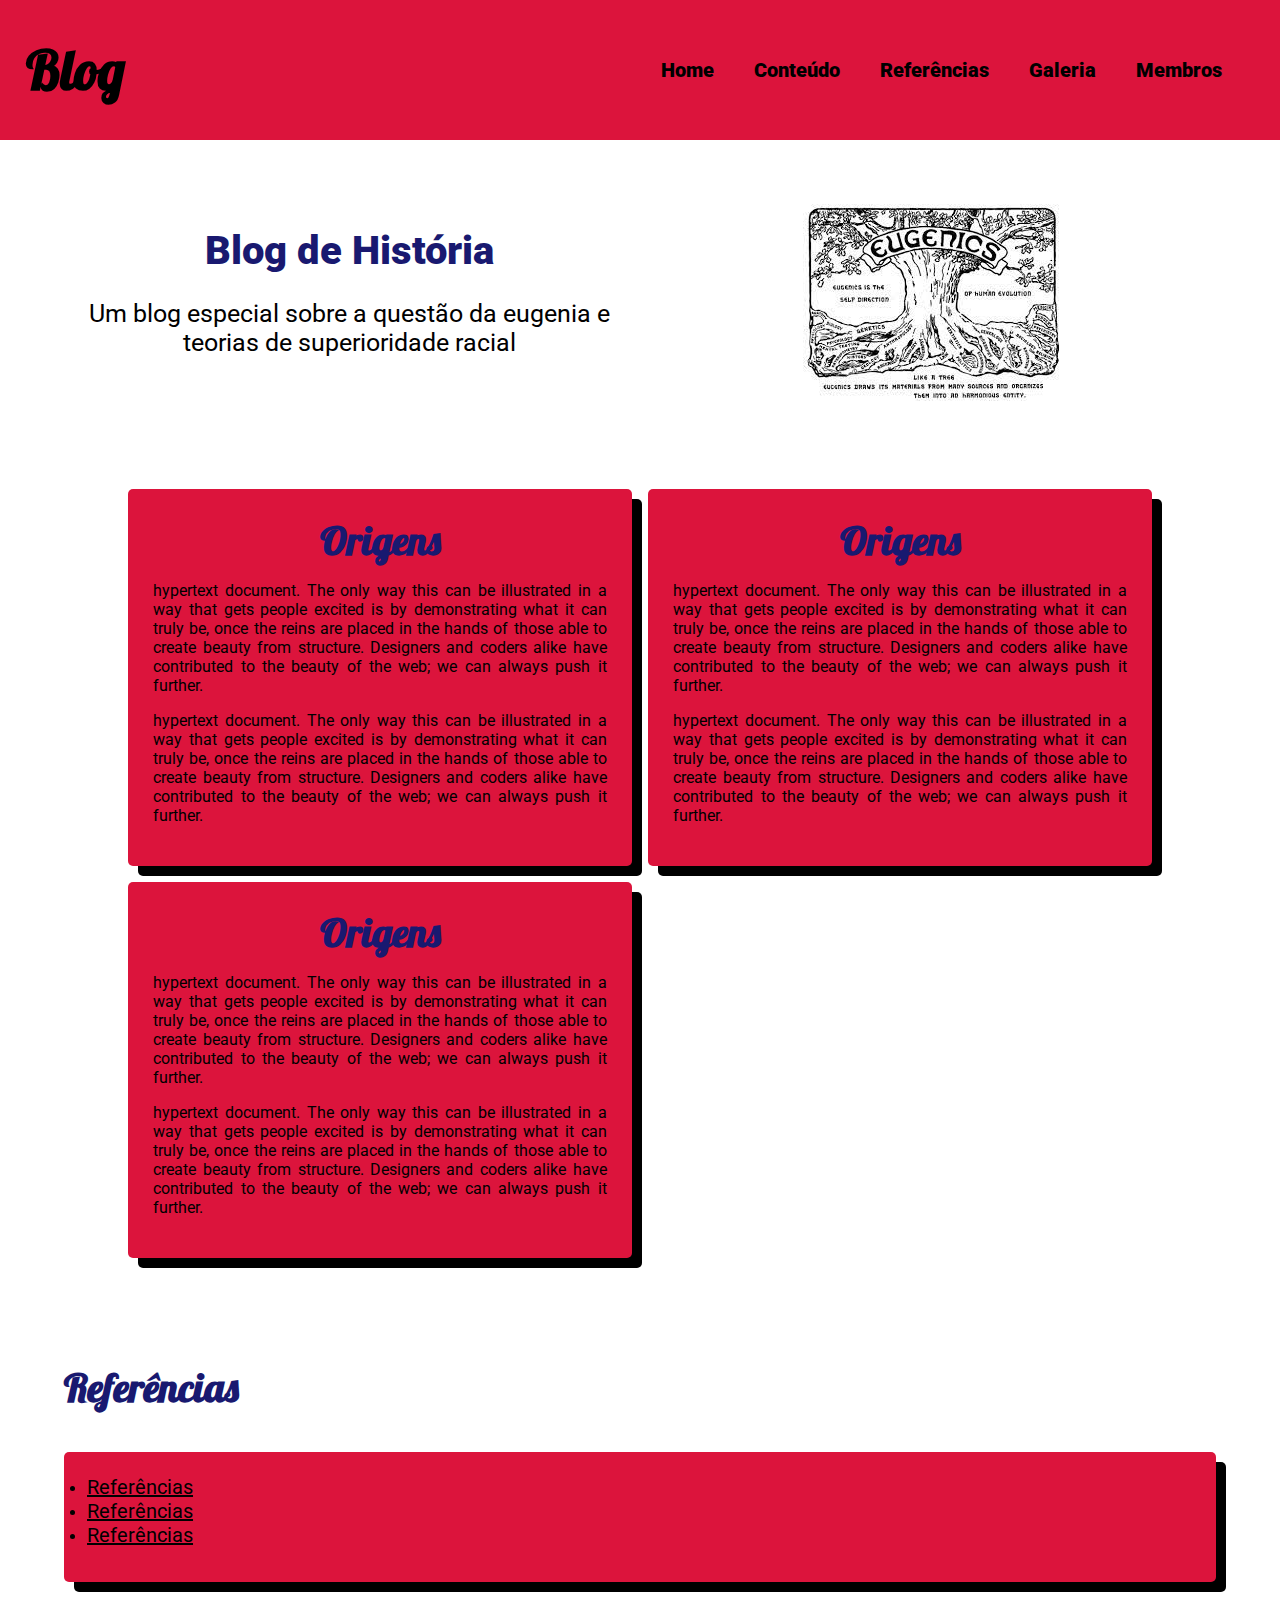
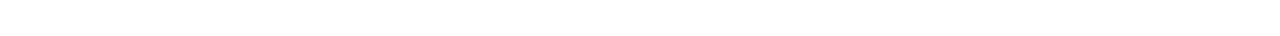
==== HistSite/HistSite/html/index.html @ ebc55e98 "Add files via upload" ====
<!DOCTYPE html>
<html lang="en">

<head>
    <meta charset="UTF-8">
    <meta http-equiv="X-UA-Compatible" content="IE=edge">
    <meta name="viewport" content="width=device-width, initial-scale=1.0">
    <link rel="stylesheet" href="../css/indexstyle.css">
    <link rel="shortcut icon" href="../gallery/blog.png" type="image/x-icon">
    <title>Blog de História</title>
</head>

<body>
    <div class="page-wrapper">
        <nav>
            <div class="logo">
                <h1>Blog</h1>
            </div>
            <div class="menu">
                <a href="../html/contact.html">Membros</a>
                <a href="../html/gallery.html">Galeria</a>
                <a href="#ref">Referências</a>
                <a href="#content">Conteúdo</a>
                <a href="../html/index.html">Home</a>
            </div>
        </nav>
        <header class="header">
            <div class="headline">
                <h2>Blog de História</h2>
                <div class="summary">
                    <p>Um blog especial sobre a questão da eugenia e teorias de superioridade racial</p>
                </div>
            </div>
            <div class="img-headline">
                <img src="../gallery/eugenia.jpeg">
            </div>
        </header>
        <main class="content" id="content">
            <div class="origins" role="article">
                <h3>Origens</h3>
                <p>
                    hypertext document. The only way this can be illustrated in a way that gets people excited is by
                    demonstrating what it can truly be, once the reins are placed in the hands of those able to create
                    beauty from structure. Designers and coders alike have contributed to the beauty of the web; we can
                    always push it further.
                </p>
                <p>
                    hypertext document. The only way this can be illustrated in a way that gets people excited is by
                    demonstrating what it can truly be, once the reins are placed in the hands of those able to create
                    beauty from structure. Designers and coders alike have contributed to the beauty of the web; we can
                    always push it further.
                </p>
            </div>
            <div class="hitler" role="article">
                <h3>Origens</h3>
                <p>
                    hypertext document. The only way this can be illustrated in a way that gets people excited is by
                    demonstrating what it can truly be, once the reins are placed in the hands of those able to create
                    beauty from structure. Designers and coders alike have contributed to the beauty of the web; we can
                    always push it further.
                </p>
                <p>
                    hypertext document. The only way this can be illustrated in a way that gets people excited is by
                    demonstrating what it can truly be, once the reins are placed in the hands of those able to create
                    beauty from structure. Designers and coders alike have contributed to the beauty of the web; we can
                    always push it further.
                </p>
            </div>
            <div class="supremacy" role="article">
                <h3>Origens</h3>
                <p>
                    hypertext document. The only way this can be illustrated in a way that gets people excited is by
                    demonstrating what it can truly be, once the reins are placed in the hands of those able to create
                    beauty from structure. Designers and coders alike have contributed to the beauty of the web; we can
                    always push it further.
                </p>
                <p>
                    hypertext document. The only way this can be illustrated in a way that gets people excited is by
                    demonstrating what it can truly be, once the reins are placed in the hands of those able to create
                    beauty from structure. Designers and coders alike have contributed to the beauty of the web; we can
                    always push it further.
                </p>
            </div>
        </main>
        <aside>
            <h3 class="ref-select">Referências</h3>
            <div class="referencias" id="ref">
                <ul>
                    <li>
                        <a href="https://github.com/">Referências</a>
                    </li>
                    <li>
                        <a href="https://github.com/">Referências</a>
                    </li>
                    <li>
                        <a href="https://github.com/">Referências</a>
                    </li>
                </ul>
            </div>
        </aside>
    </div>
</body>
---- HistSite/HistSite/css/indexstyle.css ----
@import url('https://fonts.googleapis.com/css2?family=Lobster&family=Roboto:ital,wght@0,100;0,300;0,400;0,500;0,700;0,900;1,100;1,300;1,400;1,500;1,700;1,900&display=swap');

html{
    scroll-behavior:smooth;
}

body{
    font-family:'Roboto',sans-serif;
    margin:0;
}

.page-wrapper {
    display: grid;
    grid-template-columns: 1fr;
    grid-template-rows:0.1fr 0.1fr 0.6fr 0.2fr;
}

nav{
    padding:0 ;
    justify-content:center;
    align-items:center;
    text-align:right;
    display:grid;
    grid-template-columns:0.4fr 0.6fr;
    background-color:crimson;
}

.logo{
    font-family: 'Lobster', cursive;
    text-align: left;
    font-size: 27px;
    padding-left: 5%;
}

.menu{
    display: flex;
    flex-direction: row-reverse;
    padding-right: 5%;
}

.menu a{
    color: black;
    font-weight:900;
    text-decoration: none;
    font-size: 20px;
    padding: 20px 20px;
}

.menu a:hover{
    color:midnightblue;
    border-top: 4px solid black;
}

.header{
    padding-top:5%;
    margin:0 5%;
    display:flex;
    flex-flow:row wrap;
    justify-content:center;
    align-items:center;
}

.headline{
    flex:40%;
    text-align:center;
}

.headline h2 {
    font-weight: 900;
    font-size: 40px;
    padding: 0;
    margin: 0;
    color:midnightblue;
}
.headline p{
    font-size:25px;
}

.img-headline{
    margin-left:1%;
    flex:40%;
    text-align:center;
}

main{
    margin:0 5%;
    margin-top:20px;
    padding:5%;
    text-align:justify;
    display:grid;
    gap:1rem;
    grid-template-columns:repeat(auto-fit, minmax(500px, 1fr));
}

main h3{
    width:100%;
    font-size:40px;
    text-align:center;
    margin:0;
    font-family:'Lobster', cursive;
    color:midnightblue;
}

main div{
    background:crimson;
    border-radius:5px;
    padding:5%;
    box-shadow:10px 10px black;
}

aside{
    margin: 0 5%;
    padding-bottom:3%;
}

aside ul{
    background: crimson;
    padding:2% 2% 3% 2%;
    border-radius: 5px;
    box-shadow:10px 10px black;
}

aside h3{
    font-family: 'Lobster', cursive;
    font-weight: bold;
    font-size: 40px;
    color:midnightblue;
}

aside a{
    font-family: 'Roboto', sans-serif;
    font-size: 20px;
    color:black;
}

aside a:hover{
    color:midnightblue;
}
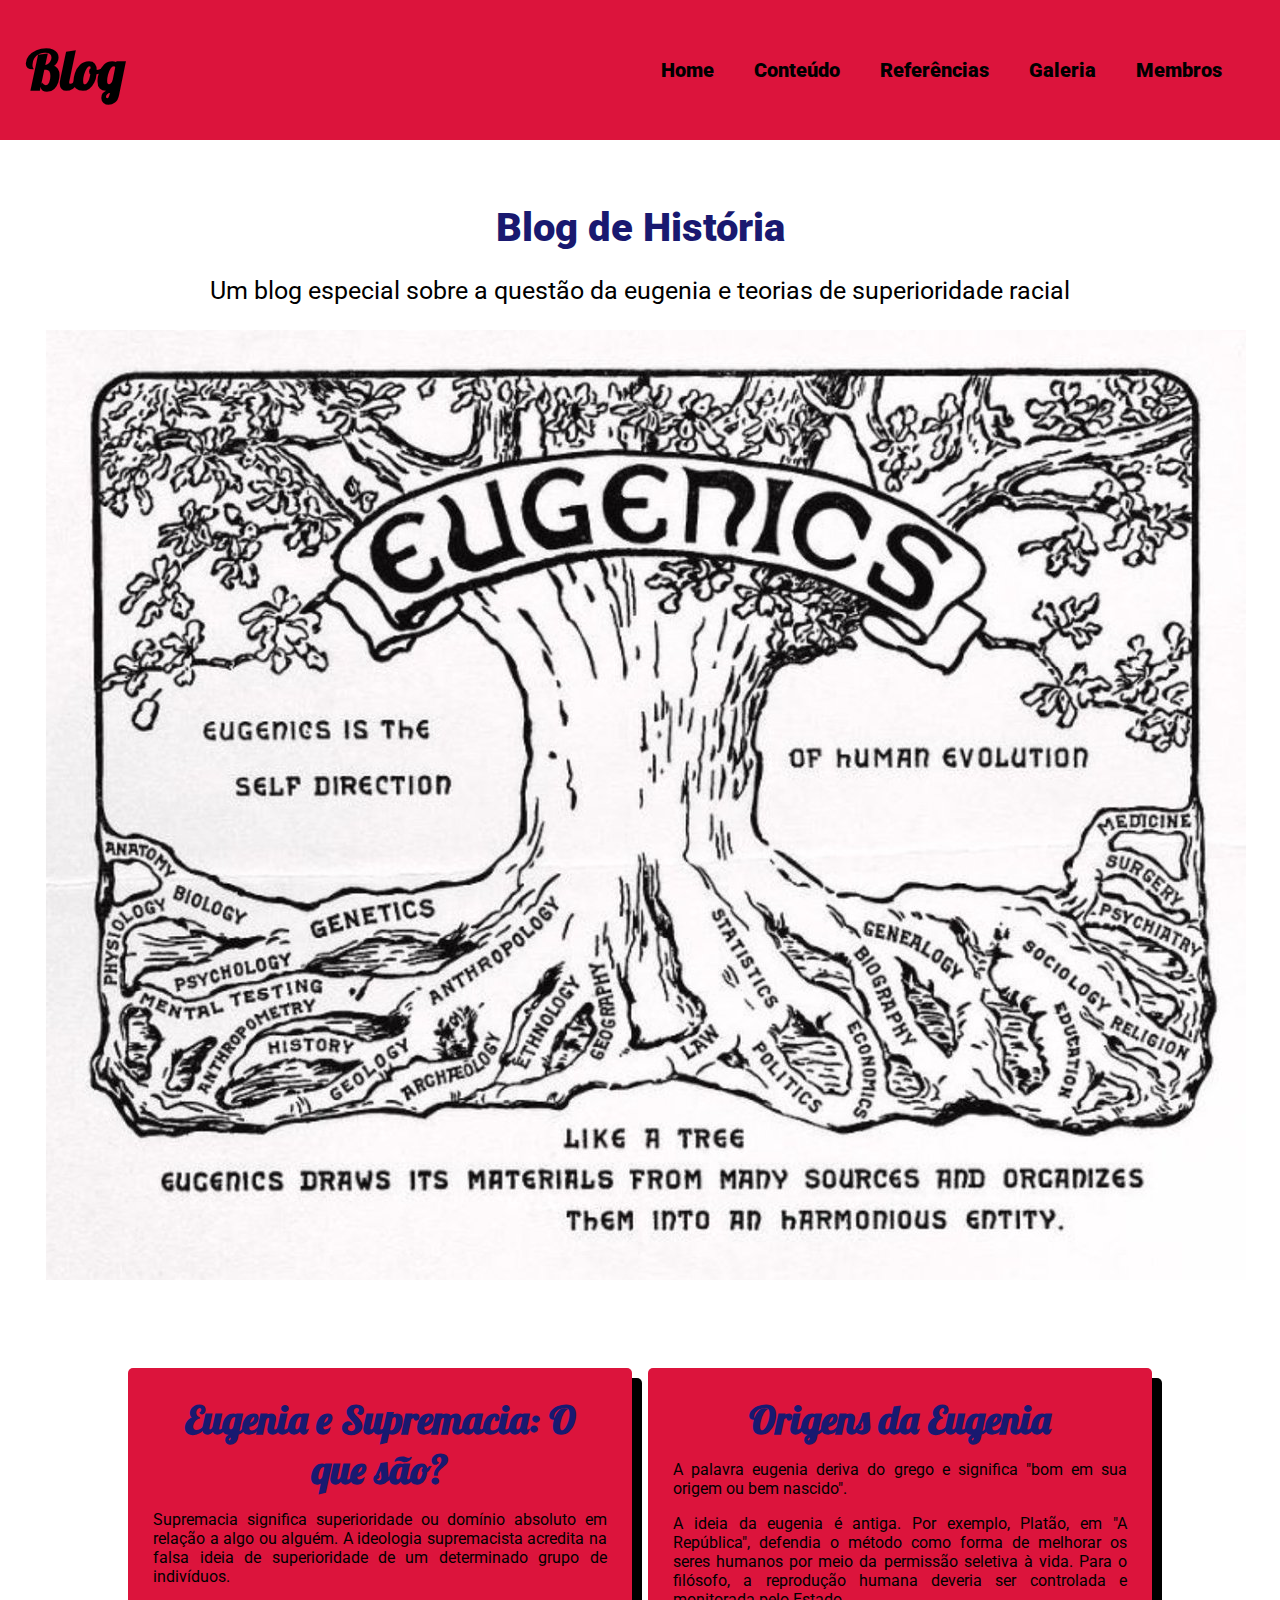
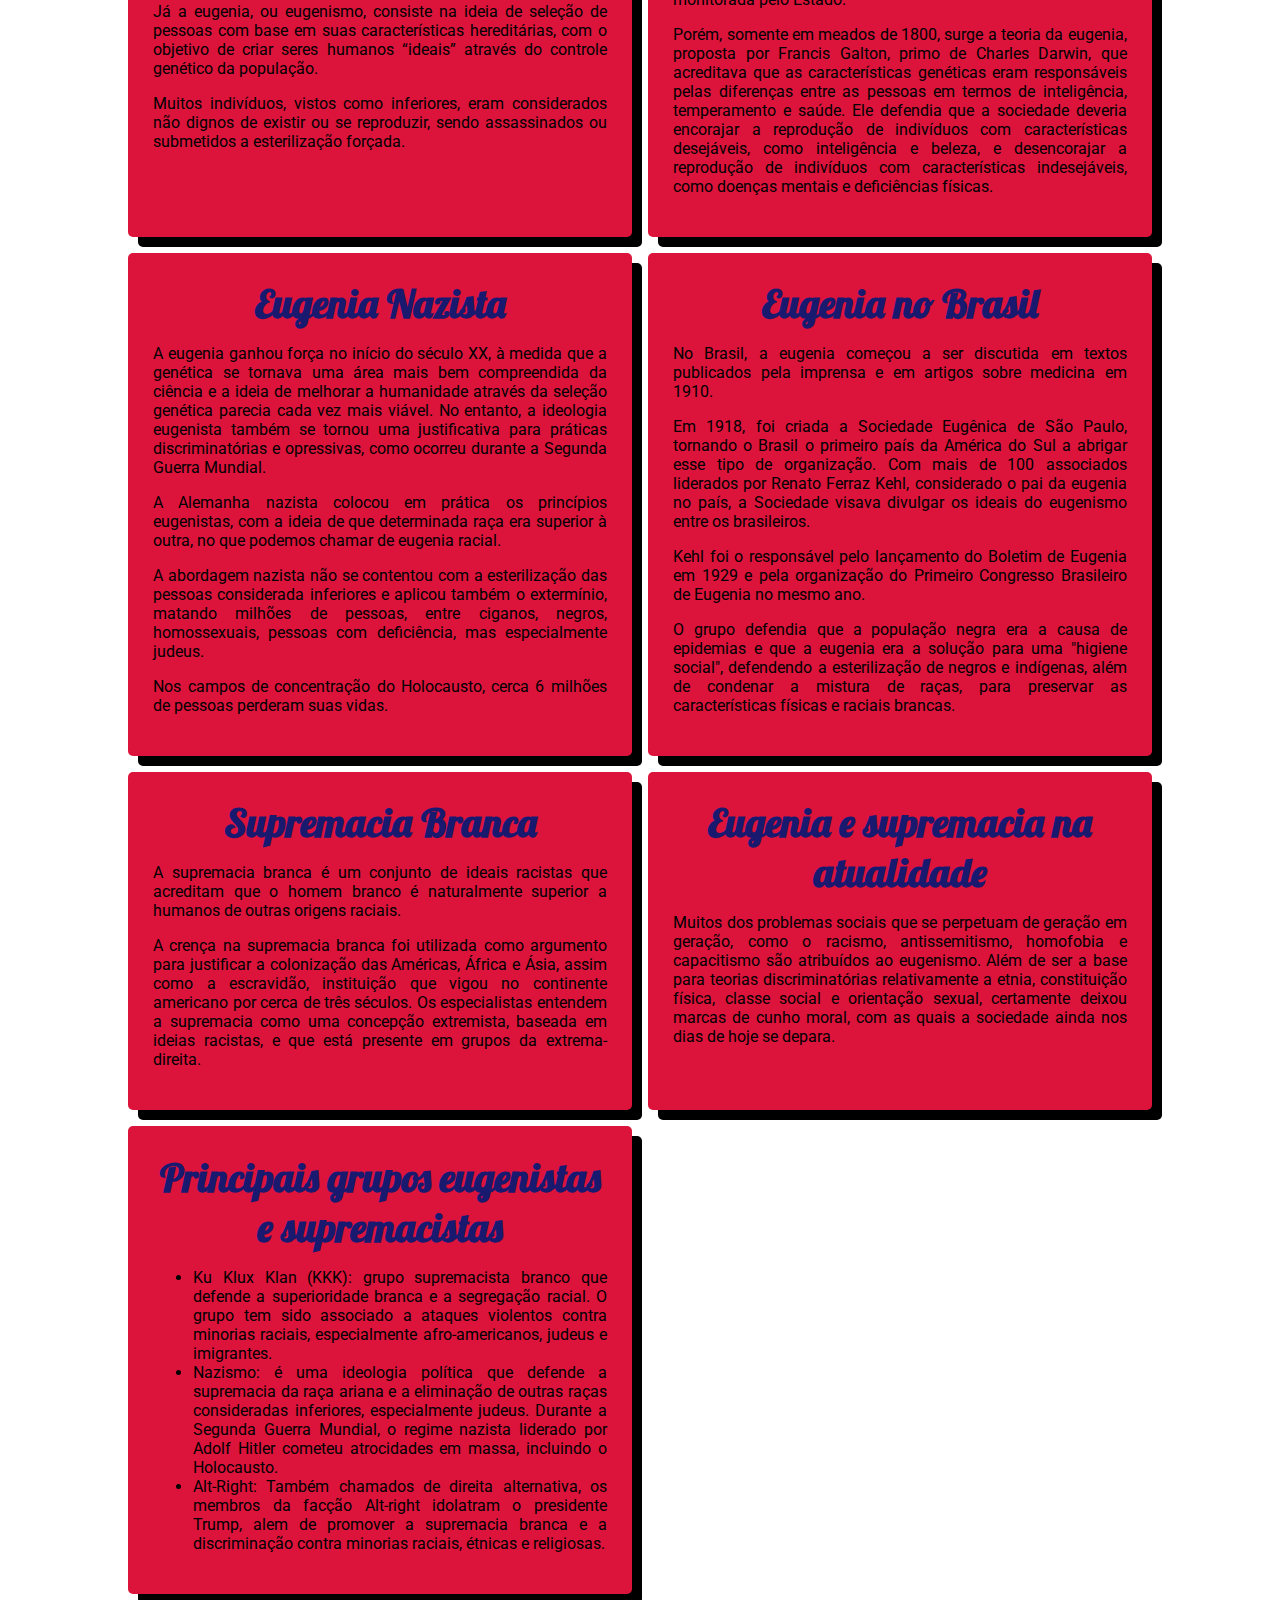
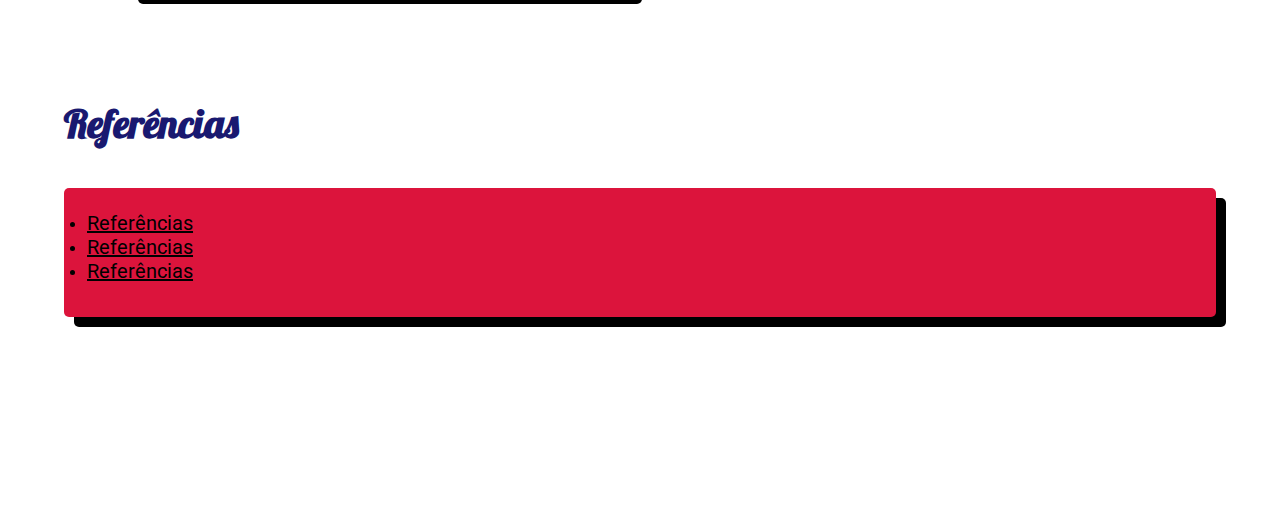
==== commit 6f47e7c9: "Merge pull request #1 from gaiascosta/main" ====
--- a/HistSite/HistSite/html/index.html
+++ b/HistSite/HistSite/html/index.html
@@ -32,54 +32,88 @@
                 </div>
             </div>
             <div class="img-headline">
-                <img src="../gallery/eugenia.jpeg">
+                <img src="../gallery/eugenia.jpg">
             </div>
         </header>
         <main class="content" id="content">
-            <div class="origins" role="article">
-                <h3>Origens</h3>
+            <div class="esplicacao" role="article">
+                <h3>Eugenia e Supremacia: O que são?</h3>
                 <p>
-                    hypertext document. The only way this can be illustrated in a way that gets people excited is by
-                    demonstrating what it can truly be, once the reins are placed in the hands of those able to create
-                    beauty from structure. Designers and coders alike have contributed to the beauty of the web; we can
-                    always push it further.
+                    Supremacia significa superioridade ou domínio absoluto em relação a algo ou alguém. A ideologia supremacista acredita na falsa ideia de superioridade de um determinado grupo de indivíduos.
                 </p>
                 <p>
-                    hypertext document. The only way this can be illustrated in a way that gets people excited is by
-                    demonstrating what it can truly be, once the reins are placed in the hands of those able to create
-                    beauty from structure. Designers and coders alike have contributed to the beauty of the web; we can
-                    always push it further.
+                    Já a eugenia, ou eugenismo, consiste na ideia de seleção de pessoas com base em suas características hereditárias, com o objetivo de criar seres humanos “ideais” através do controle genético da população.
+                </p>
+                <p>
+                    Muitos indivíduos, vistos como inferiores, eram considerados não dignos de existir ou se reproduzir, sendo assassinados ou submetidos a esterilização forçada.
                 </p>
             </div>
-            <div class="hitler" role="article">
-                <h3>Origens</h3>
+            <div class="origins" role="article">
+                <h3>Origens da Eugenia</h3>
                 <p>
-                    hypertext document. The only way this can be illustrated in a way that gets people excited is by
-                    demonstrating what it can truly be, once the reins are placed in the hands of those able to create
-                    beauty from structure. Designers and coders alike have contributed to the beauty of the web; we can
-                    always push it further.
+                    A palavra eugenia deriva do grego e significa "bom em sua origem ou bem nascido".
                 </p>
                 <p>
-                    hypertext document. The only way this can be illustrated in a way that gets people excited is by
-                    demonstrating what it can truly be, once the reins are placed in the hands of those able to create
-                    beauty from structure. Designers and coders alike have contributed to the beauty of the web; we can
-                    always push it further.
+                    A ideia da eugenia é antiga. Por exemplo, Platão, em "A República", defendia o método como forma de melhorar os seres humanos por meio da permissão seletiva à vida. Para o filósofo, a reprodução humana deveria ser controlada e monitorada pelo Estado.
+                </p>
+                <p>
+                    Porém, somente em meados de 1800, surge a teoria da eugenia, proposta por Francis Galton, primo de Charles Darwin, que acreditava que as características genéticas eram responsáveis pelas diferenças entre as pessoas em termos de inteligência, temperamento e saúde. Ele defendia que a sociedade deveria encorajar a reprodução de indivíduos com características desejáveis, como inteligência e beleza, e desencorajar a reprodução de indivíduos com características indesejáveis, como doenças mentais e deficiências físicas.
                 </p>
             </div>
-            <div class="supremacy" role="article">
-                <h3>Origens</h3>
+            <div class="nazista" role="article">
+                <h3>Eugenia Nazista</h3>
                 <p>
-                    hypertext document. The only way this can be illustrated in a way that gets people excited is by
-                    demonstrating what it can truly be, once the reins are placed in the hands of those able to create
-                    beauty from structure. Designers and coders alike have contributed to the beauty of the web; we can
-                    always push it further.
+                    A eugenia ganhou força no início do século XX, à medida que a genética se tornava uma área mais bem compreendida da ciência e a ideia de melhorar a humanidade através da seleção genética parecia cada vez mais viável. No entanto, a ideologia eugenista também se tornou uma justificativa para práticas discriminatórias e opressivas, como ocorreu durante a Segunda Guerra Mundial.
                 </p>
                 <p>
-                    hypertext document. The only way this can be illustrated in a way that gets people excited is by
-                    demonstrating what it can truly be, once the reins are placed in the hands of those able to create
-                    beauty from structure. Designers and coders alike have contributed to the beauty of the web; we can
-                    always push it further.
+                    A Alemanha nazista colocou em prática os princípios eugenistas, com a ideia de que  determinada raça era superior à outra, no que podemos chamar de eugenia racial.
                 </p>
+                <p>
+                    A abordagem nazista não se contentou com a esterilização das pessoas considerada inferiores e aplicou também o extermínio, matando milhões de pessoas, entre ciganos, negros, homossexuais, pessoas com deficiência, mas especialmente judeus.
+                </p>
+                <p>
+                    Nos campos de concentração do Holocausto, cerca 6 milhões de pessoas perderam suas vidas.
+                </p>
+            </div>
+            <div class="brasil" role="article">
+                <h3>Eugenia no Brasil</h3>
+                <p>
+                    No Brasil, a eugenia começou a ser discutida em textos publicados pela imprensa e em artigos sobre medicina em 1910. 
+                </p>
+                <p>
+                    Em 1918, foi criada a Sociedade Eugênica de São Paulo, tornando o Brasil o primeiro país da América do Sul a abrigar esse tipo de organização. Com mais de 100 associados liderados por Renato Ferraz Kehl, considerado o pai da eugenia no país, a Sociedade visava divulgar os ideais do eugenismo entre os brasileiros.
+                </p>
+                <p>
+                    Kehl foi o responsável pelo lançamento do Boletim de Eugenia em 1929 e pela organização do Primeiro Congresso Brasileiro de Eugenia no mesmo ano.
+                </p>
+                <p>
+                    O grupo defendia que a população negra era a causa de epidemias e que a eugenia era a solução para uma "higiene social", defendendo a esterilização de negros e indígenas, além de condenar a mistura de raças, para preservar as características físicas e raciais brancas.
+                </p>
+            </div>
+            <div class="supremacia" role="article">
+                <h3>Supremacia Branca</h3>
+                <p>
+                    A supremacia branca é um conjunto de ideais racistas que acreditam que o homem branco é naturalmente superior a humanos de outras origens raciais.
+                </p>
+                <p>
+                    A crença na supremacia branca foi utilizada como argumento para justificar a colonização das Américas, África e Ásia, assim como a escravidão, instituição que vigou no continente americano por cerca de três séculos. Os especialistas entendem a supremacia como uma concepção extremista, baseada em ideias racistas, e que está presente em grupos da extrema-direita.
+                </p>
+            </div>
+            <div class="atualidade" role="article">
+                <h3>Eugenia e supremacia na atualidade</h3>
+                <p>
+                    Muitos dos problemas sociais que se perpetuam de geração em geração, como o racismo, antissemitismo, homofobia e capacitismo são atribuídos ao eugenismo. Além de ser a base para teorias discriminatórias relativamente a etnia, constituição física, classe social e orientação sexual, certamente deixou marcas de cunho moral, com as quais a sociedade ainda nos dias de hoje se depara.
+                </p>
+            </div>
+            <div class="grupos" role="article">
+                <h3>Principais grupos eugenistas e supremacistas</h3>
+                <ul>
+                    <li>Ku Klux Klan (KKK): grupo supremacista branco que defende a superioridade branca e a segregação racial. O grupo tem sido associado a ataques violentos contra minorias raciais, especialmente afro-americanos, judeus e imigrantes.</li>
+                    <li>Nazismo: é uma ideologia política que defende a supremacia da raça ariana e a eliminação de outras raças consideradas inferiores, especialmente judeus. Durante a Segunda Guerra Mundial, o regime nazista liderado por Adolf Hitler cometeu atrocidades em massa, incluindo o Holocausto.
+                    </li>
+                    <li>Alt-Right: Também chamados de direita alternativa, os membros da facção Alt-right idolatram o presidente Trump, alem de promover a supremacia branca e a discriminação contra minorias raciais, étnicas e religiosas.
+                    </li>
+                    </ul>
             </div>
         </main>
         <aside>
@@ -99,4 +133,5 @@
             </div>
         </aside>
     </div>
-</body>+</body>
+</html>
